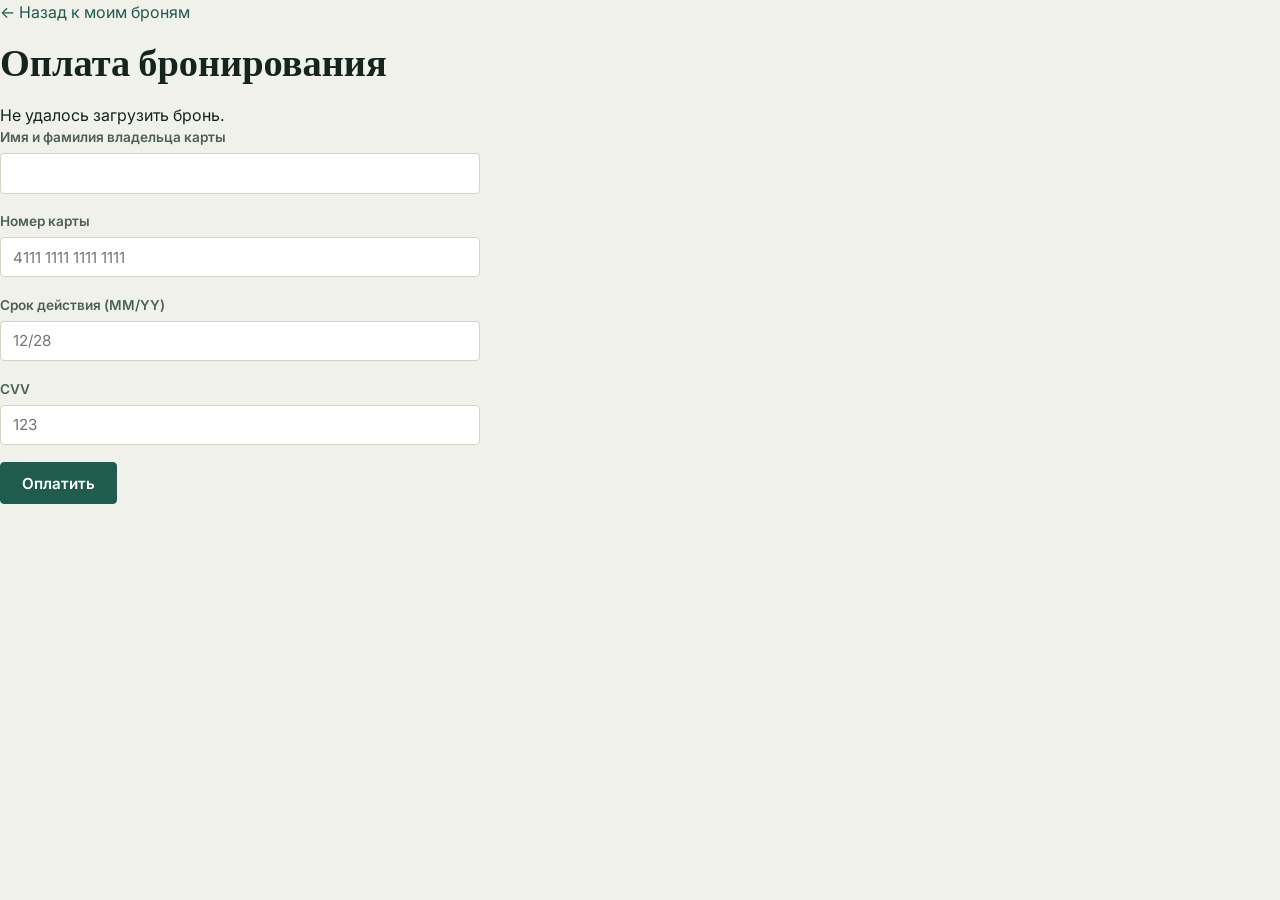
==== frontend/booking-payment.html @ 3f93f3b5 "V12 project apart_booking" ====
<!DOCTYPE html>
<html lang="ru">
<head>
    <meta charset="UTF-8">
    <link rel="stylesheet" href="css/style.css">
    <title>Оплата брони</title>
</head>
<body>
    <p><a href="my-bookings.html">← Назад к моим броням</a></p>
    <h1>Оплата бронирования</h1>

    <div id="bookingSummary">Загрузка...</div>

    <form id="paymentForm">
        <div>
            <label>Имя и фамилия владельца карты</label>
            <input type="text" id="cardholderName" required>
        </div>
        <div>
            <label>Номер карты</label>
            <input type="text" id="cardNumber" placeholder="4111 1111 1111 1111" required maxlength="19">
        </div>
        <div>
            <label>Срок действия (MM/YY)</label>
            <input type="text" id="expiryDate" placeholder="12/28" required maxlength="5">
        </div>
        <div>
            <label>CVV</label>
            <input type="text" id="cvv" placeholder="123" required maxlength="4">
        </div>
        <button type="submit">Оплатить</button>
    </form>

    <p id="paymentMessage"></p>

    <script src="js/api.js"></script>
    <script>
        const params = new URLSearchParams(window.location.search);
        const bookingId = params.get('booking_id');

        async function loadBooking() {
            const summary = document.getElementById('bookingSummary');
            try {
                const booking = await apiGet(`/bookings/${bookingId}/`);
                const start = new Date(booking.start_date).toLocaleDateString();
                const end = new Date(booking.end_date).toLocaleDateString();
                summary.innerHTML = `
                    <div class="panel">
                        <p>Даты: ${start} — ${end}</p>
                        <p>К оплате: <strong>${booking.price} €</strong></p>
                        <p>Статус: ${booking.status}</p>
                    </div>
                `;

                if (booking.status !== 'pending') {
                    document.getElementById('paymentForm').style.display = 'none';
                    document.getElementById('paymentMessage').textContent =
                        booking.status === 'paid' ? 'Эта бронь уже оплачена.' : `Статус брони: ${booking.status}`;
                }
            } catch (err) {
                summary.textContent = 'Не удалось загрузить бронь.';
            }
        }

        document.getElementById('cardNumber').addEventListener('input', function (e) {
            let digits = e.target.value.replace(/\D/g, '').slice(0, 16);
            e.target.value = digits.replace(/(.{4})/g, '$1 ').trim();
        });

        document.getElementById('expiryDate').addEventListener('input', function (e) {
            let digits = e.target.value.replace(/\D/g, '').slice(0, 4);
            if (digits.length >= 3) {
                e.target.value = digits.slice(0, 2) + '/' + digits.slice(2);
            } else {
                e.target.value = digits;
            }
        });

        document.getElementById('paymentForm').addEventListener('submit', async function (event) {
            event.preventDefault();
            const message = document.getElementById('paymentMessage');

            const payload = {
                cardholder_name: document.getElementById('cardholderName').value,
                card_number: document.getElementById('cardNumber').value,
                expiry_date: document.getElementById('expiryDate').value,
                cvv: document.getElementById('cvv').value,
            };

            try {
                const result = await apiPost(`/bookings/${bookingId}/pay/`, payload);
                message.style.color = 'green';
                message.textContent = `${result.message} (карта ****${result.card_last4})`;
                document.getElementById('paymentForm').style.display = 'none';
            } catch (err) {
                message.style.color = 'red';
                message.textContent = JSON.stringify(err.data);
            }
        });

        loadBooking();
    </script>
</body>
</html>
---- frontend/css/style.css ----
/* ==========================================================
   Apartment Booking — design tokens & base styles
   ========================================================== */

@import url('https://fonts.googleapis.com/css2?family=Fraunces:opsz,wght@9..144,400;9..144,500;9..144,600;9..144,700&family=Inter:wght@400;500;600;700&display=swap');

:root {
    --paper: #EFF1EA;
    --surface: #FFFFFF;
    --ink: #16241F;
    --ink-soft: #4E5F58;
    --brand: #1F5C4E;
    --brand-dark: #163F35;
    --accent: #C08A2E;
    --accent-soft: #E7D2A4;
    --line: #D8D2C2;
    --danger: #A23B2E;
    --danger-bg: #F6E5E1;
    --success: #2F6B4F;
    --success-bg: #E4EFE7;

    --font-display: 'Fraunces', Georgia, serif;
    --font-body: 'Inter', system-ui, sans-serif;

    --radius: 4px;
    --shadow: 0 1px 2px rgba(22, 36, 31, 0.06), 0 2px 8px rgba(22, 36, 31, 0.05);
}

* { box-sizing: border-box; }

html { -webkit-text-size-adjust: 100%; }

body {
    margin: 0;
    background: var(--paper);
    color: var(--ink);
    font-family: var(--font-body);
    font-size: 16px;
    line-height: 1.5;
    -webkit-font-smoothing: antialiased;
}

h1, h2, h3 {
    font-family: var(--font-display);
    font-weight: 600;
    line-height: 1.15;
    margin: 0 0 0.5em;
    color: var(--ink);
}

h1 { font-size: clamp(1.8rem, 3vw, 2.4rem); }
h2 { font-size: 1.5rem; margin-top: 2rem; }
h3 { font-size: 1.15rem; }

p { margin: 0 0 1em; max-width: 68ch; }

a {
    color: var(--brand);
    text-decoration: none;
    border-bottom: 1px solid transparent;
}
a:hover { border-bottom-color: currentColor; }

hr {
    border: none;
    border-top: 1px solid var(--line);
    margin: 2.5rem 0;
}

/* ---------- Layout ---------- */

.page {
    max-width: 960px;
    margin: 0 auto;
    padding: 0 1.5rem 4rem;
}

/* ---------- Top navigation ---------- */

.site-nav {
    background: var(--brand-dark);
    color: #F3F1E8;
    padding: 0.9rem 1.5rem;
    display: flex;
    align-items: center;
    justify-content: space-between;
    flex-wrap: wrap;
    gap: 0.75rem;
    margin-bottom: 2.5rem;
}

.site-nav .brand {
    font-family: var(--font-display);
    font-weight: 600;
    font-size: 1.25rem;
    color: #FFFFFF;
    border: none;
    letter-spacing: 0.01em;
}
.site-nav .brand:hover { border: none; opacity: 0.9; }

.site-nav .links {
    display: flex;
    align-items: center;
    gap: 1.25rem;
    flex-wrap: wrap;
}

.site-nav a {
    color: #D9E3DD;
    font-size: 0.92rem;
    font-weight: 500;
}
.site-nav a:hover { color: #FFFFFF; border-bottom-color: currentColor; }

.site-nav button {
    background: transparent;
    border: 1px solid #4C7268;
    color: #F3F1E8;
    padding: 0.4rem 0.9rem;
    font-size: 0.88rem;
}
.site-nav button:hover { background: var(--brand); border-color: var(--brand); }

/* ---------- Buttons ---------- */

button, .btn {
    font-family: var(--font-body);
    font-size: 0.95rem;
    font-weight: 600;
    padding: 0.65rem 1.3rem;
    border-radius: var(--radius);
    border: 1px solid var(--brand);
    background: var(--brand);
    color: #FFFFFF;
    cursor: pointer;
    transition: background 0.15s ease, transform 0.05s ease;
}
button:hover { background: var(--brand-dark); border-color: var(--brand-dark); }
button:active { transform: translateY(1px); }
button:disabled { opacity: 0.5; cursor: not-allowed; }

button.secondary {
    background: transparent;
    color: var(--brand);
}
button.secondary:hover { background: var(--brand); color: #FFFFFF; }

button.danger {
    background: var(--danger);
    border-color: var(--danger);
}
button.danger:hover { background: #7E2F24; border-color: #7E2F24; }

/* ---------- Forms ---------- */

form { max-width: 480px; }

form > div { margin-bottom: 1.1rem; }

label {
    display: block;
    font-size: 0.85rem;
    font-weight: 600;
    color: var(--ink-soft);
    margin-bottom: 0.35rem;
}

input, select, textarea {
    width: 100%;
    font-family: var(--font-body);
    font-size: 0.95rem;
    color: var(--ink);
    background: var(--surface);
    border: 1px solid var(--line);
    border-radius: var(--radius);
    padding: 0.6rem 0.75rem;
}

textarea { min-height: 5.5rem; resize: vertical; }

input:focus, select:focus, textarea:focus {
    outline: none;
    border-color: var(--brand);
    box-shadow: 0 0 0 3px rgba(31, 92, 78, 0.15);
}

input[type="checkbox"] {
    width: auto;
    margin-right: 0.5rem;
    accent-color: var(--brand);
}

label:has(input[type="checkbox"]) {
    display: flex;
    align-items: center;
    font-weight: 500;
    color: var(--ink);
}

/* Wide forms (create/edit listing) get a two-column layout on desktop */
.form-grid {
    display: grid;
    grid-template-columns: 1fr;
    gap: 0 1.5rem;
}
@media (min-width: 640px) {
    .form-grid { grid-template-columns: 1fr 1fr; }
    .form-grid .full { grid-column: 1 / -1; }
}

/* ---------- Messages ---------- */

.message, #message, #bookingMessage, #reviewMessage, #photoMessage, #errorMessage {
    padding: 0.7rem 1rem;
    border-radius: var(--radius);
    font-size: 0.9rem;
    margin-top: 0.75rem;
}
#errorMessage:empty, #message:empty, #bookingMessage:empty,
#reviewMessage:empty, #photoMessage:empty { padding: 0; margin: 0; }

/* ---------- Cards / listings grid ---------- */

.listing-grid {
    display: grid;
    grid-template-columns: repeat(auto-fill, minmax(230px, 1fr));
    gap: 1.5rem;
    margin-top: 1.5rem;
}

.listing-card {
    background: var(--surface);
    border: 1px solid var(--line);
    border-radius: var(--radius);
    overflow: hidden;
    box-shadow: var(--shadow);
    display: flex;
    flex-direction: column;
}

.listing-card img {
    width: 100%;
    height: 150px;
    object-fit: cover;
    display: block;
    background: var(--accent-soft);
}

.listing-card .body {
    padding: 0.9rem 1rem 1.1rem;
    position: relative;
    flex: 1;
    display: flex;
    flex-direction: column;
    gap: 0.3rem;
}

.listing-card h3 {
    margin: 0;
    font-size: 1.05rem;
}

.listing-card .location {
    color: var(--ink-soft);
    font-size: 0.85rem;
    margin: 0;
}

/* Ticket-style price tag with a notch, like a paper price tag */
.price-tag {
    align-self: flex-start;
    position: relative;
    margin-top: 0.5rem;
    background: var(--accent);
    color: #2B1E05;
    font-weight: 700;
    font-size: 0.95rem;
    padding: 0.3rem 0.8rem 0.3rem 1.1rem;
    border-radius: 0 var(--radius) var(--radius) 0;
}
.price-tag::before {
    content: '';
    position: absolute;
    left: -6px;
    top: 50%;
    transform: translateY(-50%);
    width: 12px;
    height: 12px;
    background: var(--paper);
    border-radius: 50%;
    border-right: 1px solid var(--accent-soft);
}

.listing-card .actions {
    margin-top: auto;
    padding-top: 0.6rem;
    display: flex;
    gap: 0.75rem;
    font-size: 0.85rem;
}

/* ---------- Generic content card (detail panels, list rows) ---------- */

.panel {
    background: var(--surface);
    border: 1px solid var(--line);
    border-radius: var(--radius);
    padding: 1rem 1.25rem;
    margin-bottom: 1rem;
}

/* ---------- Stars / rating ---------- */

.stars { color: var(--accent); letter-spacing: 0.1em; font-size: 1.05rem; }

/* ---------- Photo thumbnails (edit/create forms) ---------- */

.photo-thumb {
    display: inline-block;
    margin: 0 0.6rem 0.6rem 0;
    text-align: center;
}
.photo-thumb img {
    width: 140px;
    height: 100px;
    object-fit: cover;
    border-radius: var(--radius);
    border: 1px solid var(--line);
    display: block;
    margin-bottom: 0.4rem;
}

/* ---------- Flatpickr theme override ---------- */

.flatpickr-calendar {
    box-shadow: var(--shadow);
    border: 1px solid var(--line);
    border-radius: var(--radius);
}
.flatpickr-day.selected,
.flatpickr-day.selected:hover,
.flatpickr-day.endRange,
.flatpickr-day.endRange:hover,
.flatpickr-day.startRange,
.flatpickr-day.startRange:hover {
    background: var(--brand);
    border-color: var(--brand);
}
.flatpickr-day.inRange {
    background: var(--accent-soft);
    border-color: var(--accent-soft);
    box-shadow: -5px 0 0 var(--accent-soft), 5px 0 0 var(--accent-soft);
}
.flatpickr-day.today { border-color: var(--brand); }

/* ---------- Utility ---------- */

.muted { color: var(--ink-soft); }
.empty-state {
    color: var(--ink-soft);
    font-style: italic;
    padding: 1rem 0;
}

@media (max-width: 640px) {
    .site-nav { flex-direction: column; align-items: flex-start; }
    .page { padding: 0 1rem 3rem; }
}
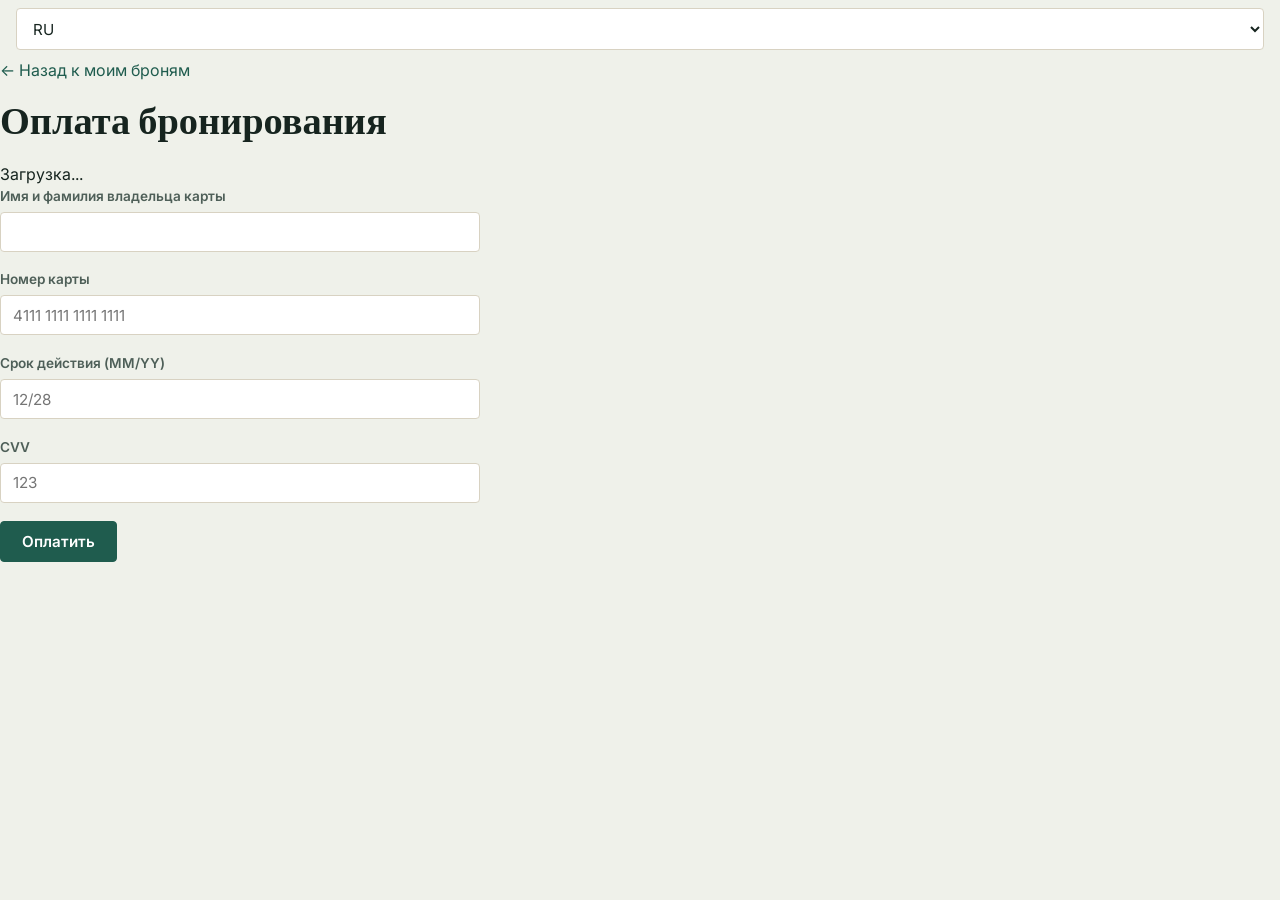
==== commit 1e8790d4: "V14 project apart_booking" ====
--- a/frontend/booking-payment.html
+++ b/frontend/booking-payment.html
@@ -6,34 +6,44 @@
     <title>Оплата брони</title>
 </head>
 <body>
-    <p><a href="my-bookings.html">← Назад к моим броням</a></p>
-    <h1>Оплата бронирования</h1>
+    <div style="text-align: right; padding: 0.5rem 1rem;">
+        <select id="languageSelect" onchange="setLanguage(this.value)">
+            <option value="ru">RU</option>
+            <option value="en">EN</option>
+            <option value="de">DE</option>
+            <option value="uk">UA</option>
+        </select>
+    </div>
 
-    <div id="bookingSummary">Загрузка...</div>
+    <p><a href="my-bookings.html" data-i18n="back_to_my_bookings">← Назад к моим броням</a></p>
+    <h1 data-i18n="payment_title">Оплата бронирования</h1>
+
+    <div id="bookingSummary" data-i18n="loading">Загрузка...</div>
 
     <form id="paymentForm">
         <div>
-            <label>Имя и фамилия владельца карты</label>
+            <label data-i18n="cardholder_label">Имя и фамилия владельца карты</label>
             <input type="text" id="cardholderName" required>
         </div>
         <div>
-            <label>Номер карты</label>
+            <label data-i18n="card_number_label">Номер карты</label>
             <input type="text" id="cardNumber" placeholder="4111 1111 1111 1111" required maxlength="19">
         </div>
         <div>
-            <label>Срок действия (MM/YY)</label>
+            <label data-i18n="expiry_label">Срок действия (MM/YY)</label>
             <input type="text" id="expiryDate" placeholder="12/28" required maxlength="5">
         </div>
         <div>
-            <label>CVV</label>
+            <label data-i18n="cvv_label">CVV</label>
             <input type="text" id="cvv" placeholder="123" required maxlength="4">
         </div>
-        <button type="submit">Оплатить</button>
+        <button type="submit" data-i18n="pay_now_btn">Оплатить</button>
     </form>
 
     <p id="paymentMessage"></p>
 
     <script src="js/api.js"></script>
+    <script src="js/i18n.js"></script>
     <script>
         const params = new URLSearchParams(window.location.search);
         const bookingId = params.get('booking_id');
@@ -46,19 +56,19 @@
                 const end = new Date(booking.end_date).toLocaleDateString();
                 summary.innerHTML = `
                     <div class="panel">
-                        <p>Даты: ${start} — ${end}</p>
-                        <p>К оплате: <strong>${booking.price} €</strong></p>
-                        <p>Статус: ${booking.status}</p>
+                        <p>${t('dates_label')}: ${start} — ${end}</p>
+                        <p>${t('amount_due_label')}: <strong>${booking.price} €</strong></p>
+                        <p>${t('status_label')}: ${booking.status}</p>
                     </div>
                 `;
 
                 if (booking.status !== 'pending') {
                     document.getElementById('paymentForm').style.display = 'none';
                     document.getElementById('paymentMessage').textContent =
-                        booking.status === 'paid' ? 'Эта бронь уже оплачена.' : `Статус брони: ${booking.status}`;
+                        booking.status === 'paid' ? t('already_paid') : `${t('status_label')}: ${booking.status}`;
                 }
             } catch (err) {
-                summary.textContent = 'Не удалось загрузить бронь.';
+                summary.textContent = t('booking_load_error');
             }
         }
 
@@ -90,7 +100,7 @@
             try {
                 const result = await apiPost(`/bookings/${bookingId}/pay/`, payload);
                 message.style.color = 'green';
-                message.textContent = `${result.message} (карта ****${result.card_last4})`;
+                message.textContent = `${result.message} (${t('card_label')} ****${result.card_last4})`;
                 document.getElementById('paymentForm').style.display = 'none';
             } catch (err) {
                 message.style.color = 'red';
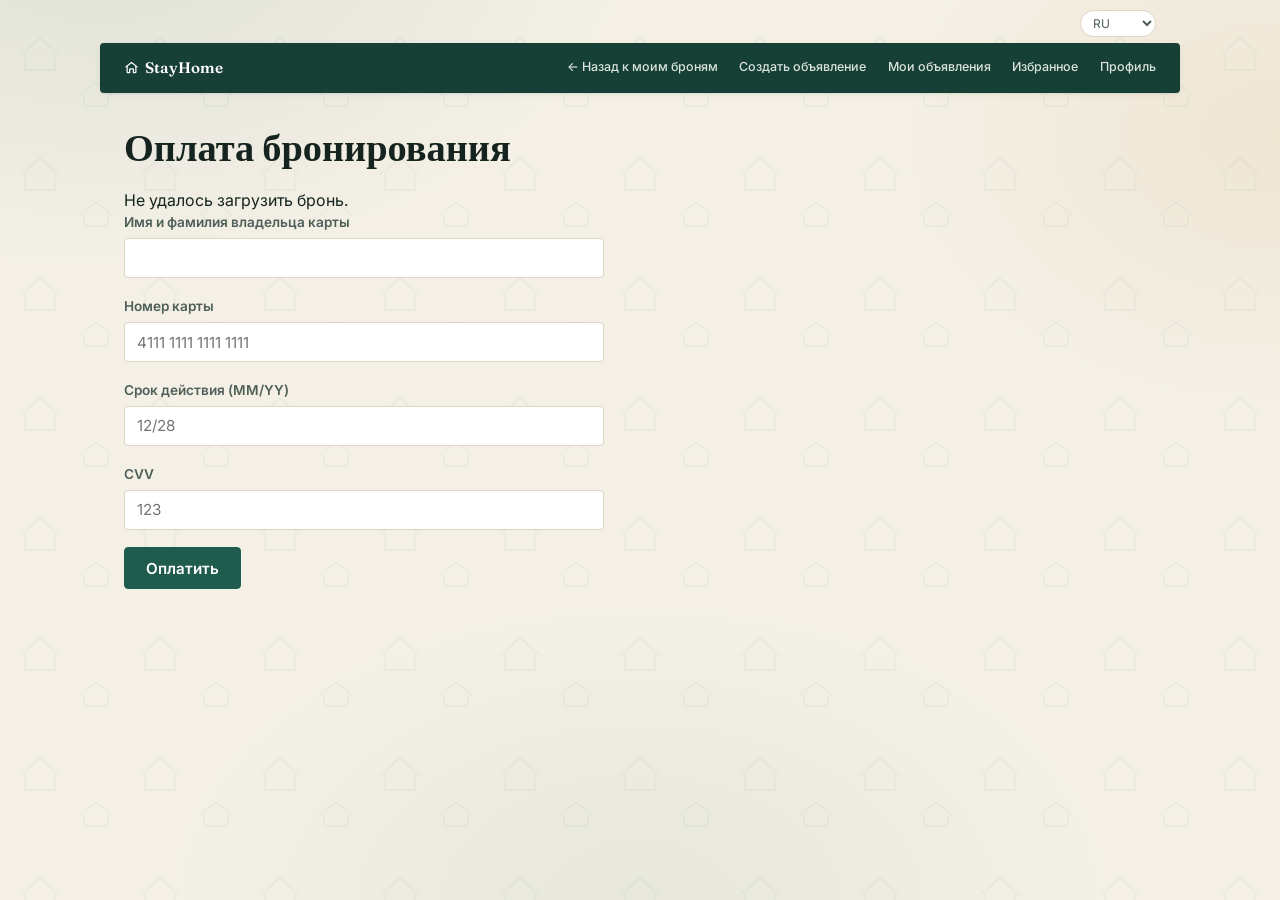
==== commit b7482cbb: "V16 project apart_booking" ====
--- a/frontend/booking-payment.html
+++ b/frontend/booking-payment.html
@@ -3,11 +3,11 @@
 <head>
     <meta charset="UTF-8">
     <link rel="stylesheet" href="css/style.css">
-    <title>Оплата брони</title>
+    <title>StayHome — Оплата брони</title>
 </head>
 <body>
-    <div style="text-align: right; padding: 0.5rem 1rem;">
-        <select id="languageSelect" onchange="setLanguage(this.value)">
+    <div class="utility-bar">
+        <select id="languageSelect" class="lang-select" onchange="setLanguage(this.value)">
             <option value="ru">RU</option>
             <option value="en">EN</option>
             <option value="de">DE</option>
@@ -15,32 +15,50 @@
         </select>
     </div>
 
-    <p><a href="my-bookings.html" data-i18n="back_to_my_bookings">← Назад к моим броням</a></p>
-    <h1 data-i18n="payment_title">Оплата бронирования</h1>
+    <nav class="site-nav">
+        <a href="index.html" class="brand">
+            <svg viewBox="0 0 24 24" fill="none" xmlns="http://www.w3.org/2000/svg">
+                <path d="M3 11L12 4L21 11" stroke="currentColor" stroke-width="2" stroke-linecap="round" stroke-linejoin="round"/>
+                <path d="M5 10V19C5 19.5523 5.44772 20 6 20H9V15C9 14.4477 9.44772 14 10 14H14C14.5523 14 15 14.4477 15 15V20H18C18.5523 20 19 19.5523 19 19V10" stroke="currentColor" stroke-width="2" stroke-linecap="round" stroke-linejoin="round"/>
+            </svg>
+            StayHome
+        </a>
+        <div class="links">
+            <a href="my-bookings.html" data-i18n="back_to_my_bookings">← Назад к моим броням</a>
+            <a href="listing-create.html" data-i18n="nav_create">Создать объявление</a>
+            <a href="my-listings.html" data-i18n="nav_my_listings">Мои объявления</a>
+            <a href="favorites.html" data-i18n="nav_favorites">Избранное</a>
+            <a href="profile.html" data-i18n="nav_profile">Профиль</a>
+        </div>
+    </nav>
 
-    <div id="bookingSummary" data-i18n="loading">Загрузка...</div>
+    <div class="page">
+        <h1 data-i18n="payment_title">Оплата бронирования</h1>
 
-    <form id="paymentForm">
-        <div>
-            <label data-i18n="cardholder_label">Имя и фамилия владельца карты</label>
-            <input type="text" id="cardholderName" required>
-        </div>
-        <div>
-            <label data-i18n="card_number_label">Номер карты</label>
-            <input type="text" id="cardNumber" placeholder="4111 1111 1111 1111" required maxlength="19">
-        </div>
-        <div>
-            <label data-i18n="expiry_label">Срок действия (MM/YY)</label>
-            <input type="text" id="expiryDate" placeholder="12/28" required maxlength="5">
-        </div>
-        <div>
-            <label data-i18n="cvv_label">CVV</label>
-            <input type="text" id="cvv" placeholder="123" required maxlength="4">
-        </div>
-        <button type="submit" data-i18n="pay_now_btn">Оплатить</button>
-    </form>
+        <div id="bookingSummary" data-i18n="loading">Загрузка...</div>
 
-    <p id="paymentMessage"></p>
+        <form id="paymentForm">
+            <div>
+                <label data-i18n="cardholder_label">Имя и фамилия владельца карты</label>
+                <input type="text" id="cardholderName" required>
+            </div>
+            <div>
+                <label data-i18n="card_number_label">Номер карты</label>
+                <input type="text" id="cardNumber" placeholder="4111 1111 1111 1111" required maxlength="19">
+            </div>
+            <div>
+                <label data-i18n="expiry_label">Срок действия (MM/YY)</label>
+                <input type="text" id="expiryDate" placeholder="12/28" required maxlength="5">
+            </div>
+            <div>
+                <label data-i18n="cvv_label">CVV</label>
+                <input type="text" id="cvv" placeholder="123" required maxlength="4">
+            </div>
+            <button type="submit" data-i18n="pay_now_btn">Оплатить</button>
+        </form>
+
+        <p id="paymentMessage"></p>
+    </div>
 
     <script src="js/api.js"></script>
     <script src="js/i18n.js"></script>
--- a/frontend/css/style.css
+++ b/frontend/css/style.css
@@ -1,11 +1,11 @@
 /* ==========================================================
-   Apartment Booking — design tokens & base styles
+   StayHome — design tokens & base styles
    ========================================================== */
 
 @import url('https://fonts.googleapis.com/css2?family=Fraunces:opsz,wght@9..144,400;9..144,500;9..144,600;9..144,700&family=Inter:wght@400;500;600;700&display=swap');
 
 :root {
-    --paper: #EFF1EA;
+    --paper: #F4F0E6;
     --surface: #FFFFFF;
     --ink: #16241F;
     --ink-soft: #4E5F58;
@@ -13,7 +13,7 @@
     --brand-dark: #163F35;
     --accent: #C08A2E;
     --accent-soft: #E7D2A4;
-    --line: #D8D2C2;
+    --line: #DCD5C4;
     --danger: #A23B2E;
     --danger-bg: #F6E5E1;
     --success: #2F6B4F;
@@ -32,12 +32,20 @@
 
 body {
     margin: 0;
-    background: var(--paper);
     color: var(--ink);
     font-family: var(--font-body);
     font-size: 16px;
     line-height: 1.5;
     -webkit-font-smoothing: antialiased;
+    background-color: var(--paper);
+    background-image:
+        radial-gradient(ellipse 900px 600px at 8% -10%, rgba(31, 92, 78, 0.10), transparent 60%),
+        radial-gradient(ellipse 700px 500px at 100% 15%, rgba(192, 138, 46, 0.10), transparent 55%),
+        radial-gradient(ellipse 800px 500px at 50% 100%, rgba(31, 92, 78, 0.06), transparent 60%),
+        url("data:image/svg+xml,%3Csvg xmlns='http://www.w3.org/2000/svg' width='120' height='120' viewBox='0 0 120 120'%3E%3Cg fill='none' stroke='%231F5C4E' stroke-width='1.4' stroke-opacity='0.055'%3E%3Cpath d='M20 55 L40 38 L60 55'/%3E%3Cpath d='M25 54 L25 70 L55 70 L55 54'/%3E%3Cpath d='M80 95 L96 82 L112 95'/%3E%3Cpath d='M84 94 L84 106 L108 106 L108 94'/%3E%3C/g%3E%3C/svg%3E");
+    background-attachment: fixed;
+    background-repeat: repeat, repeat, repeat, repeat;
+    min-height: 100vh;
 }
 
 h1, h2, h3 {
@@ -70,55 +78,84 @@
 /* ---------- Layout ---------- */
 
 .page {
-    max-width: 960px;
+    max-width: 1080px;
     margin: 0 auto;
     padding: 0 1.5rem 4rem;
 }
 
-/* ---------- Top navigation ---------- */
+/* ---------- Top navigation — two tiers ---------- */
+
+.utility-bar {
+    max-width: 1080px;
+    margin: 0 auto;
+    padding: 0.6rem 1.5rem 0;
+    display: flex;
+    justify-content: flex-end;
+}
+
+.lang-select {
+    width: 76px !important;
+    flex: 0 0 auto;
+    padding: 0.25rem 0.5rem !important;
+    font-size: 0.75rem !important;
+    border-radius: 999px;
+    border: 1px solid var(--line);
+    background: var(--surface);
+    color: var(--ink-soft);
+}
 
 .site-nav {
     background: var(--brand-dark);
     color: #F3F1E8;
-    padding: 0.9rem 1.5rem;
+    border-radius: var(--radius);
+    max-width: 1080px;
+    margin: 0.4rem auto 2rem;
+    padding: 0.5rem 0.9rem;
     display: flex;
     align-items: center;
-    justify-content: space-between;
-    flex-wrap: wrap;
-    gap: 0.75rem;
-    margin-bottom: 2.5rem;
+    gap: 1rem;
+    box-shadow: var(--shadow);
 }
 
 .site-nav .brand {
+    display: flex;
+    align-items: center;
+    gap: 0.4rem;
     font-family: var(--font-display);
     font-weight: 600;
-    font-size: 1.25rem;
+    font-size: 0.95rem;
     color: #FFFFFF;
     border: none;
-    letter-spacing: 0.01em;
+    white-space: nowrap;
+    flex-shrink: 0;
 }
 .site-nav .brand:hover { border: none; opacity: 0.9; }
+.site-nav .brand svg { width: 15px; height: 15px; flex-shrink: 0; }
 
 .site-nav .links {
     display: flex;
     align-items: center;
-    gap: 1.25rem;
+    gap: 0.15rem;
+    flex: 1;
     flex-wrap: wrap;
-}
-
-.site-nav a {
+    justify-content: flex-end;
+}
+
+.site-nav a, .site-nav button {
     color: #D9E3DD;
-    font-size: 0.92rem;
+    font-size: 0.78rem;
     font-weight: 500;
-}
-.site-nav a:hover { color: #FFFFFF; border-bottom-color: currentColor; }
+    padding: 0.35rem 0.6rem;
+    border-radius: 999px;
+    white-space: nowrap;
+}
+.site-nav a:hover { color: #FFFFFF; background: rgba(255,255,255,0.08); border-bottom: none; }
 
 .site-nav button {
     background: transparent;
     border: 1px solid #4C7268;
-    color: #F3F1E8;
-    padding: 0.4rem 0.9rem;
-    font-size: 0.88rem;
+    font-size: 0.78rem;
+    padding: 0.35rem 0.6rem;
 }
 .site-nav button:hover { background: var(--brand); border-color: var(--brand); }
 
@@ -198,7 +235,6 @@
     color: var(--ink);
 }
 
-/* Wide forms (create/edit listing) get a two-column layout on desktop */
 .form-grid {
     display: grid;
     grid-template-columns: 1fr;
@@ -219,6 +255,84 @@
 }
 #errorMessage:empty, #message:empty, #bookingMessage:empty,
 #reviewMessage:empty, #photoMessage:empty { padding: 0; margin: 0; }
+
+/* ---------- Promo banner — pinned-note style, horizontal scroll strip ---------- */
+
+.promo-strip {
+    display: flex;
+    gap: 2.5rem;
+    overflow-x: auto;
+    scroll-snap-type: x mandatory;
+    padding: 1.5rem 1rem 2rem;
+    margin-bottom: 1rem;
+    -webkit-overflow-scrolling: touch;
+}
+.promo-strip::-webkit-scrollbar { height: 6px; }
+.promo-strip::-webkit-scrollbar-thumb { background: var(--line); border-radius: 999px; }
+
+.promo-card {
+    scroll-snap-align: start;
+    flex: 0 0 min(560px, 88vw);
+    background: var(--surface);
+    color: var(--ink);
+    border-radius: 2px;
+    padding: 1.6rem 1.9rem 1.8rem;
+    display: flex;
+    flex-direction: column;
+    gap: 0.6rem;
+    position: relative;
+    transform: rotate(-1.1deg);
+    box-shadow: 0 10px 20px rgba(22, 36, 31, 0.16), 0 2px 4px rgba(22, 36, 31, 0.08);
+    border: 1px solid var(--line);
+}
+.promo-card::before {
+    content: '';
+    position: absolute;
+    top: -14px;
+    left: 34px;
+    width: 70px;
+    height: 26px;
+    background: rgba(192, 138, 46, 0.55);
+    transform: rotate(-4deg);
+    box-shadow: 0 1px 2px rgba(0,0,0,0.15);
+}
+.promo-card::after {
+    content: '';
+    position: absolute;
+    top: -12px;
+    right: 46px;
+    width: 56px;
+    height: 24px;
+    background: rgba(31, 92, 78, 0.35);
+    transform: rotate(6deg);
+    box-shadow: 0 1px 2px rgba(0,0,0,0.15);
+}
+.promo-card h2 {
+    color: var(--brand-dark);
+    margin: 0;
+    font-size: 1.4rem;
+}
+.promo-card p {
+    color: var(--ink-soft);
+    margin: 0;
+    max-width: 46ch;
+    font-size: 0.95rem;
+}
+.promo-badges {
+    display: flex;
+    gap: 0.5rem;
+    flex-wrap: wrap;
+    margin-top: 0.5rem;
+}
+.promo-badges span {
+    background: var(--accent-soft);
+    border: 1px solid var(--accent);
+    color: #3A2A08;
+    padding: 0.25rem 0.65rem;
+    border-radius: 999px;
+    font-size: 0.75rem;
+    font-weight: 600;
+}
 
 /* ---------- Cards / listings grid ---------- */
 
@@ -267,7 +381,6 @@
     margin: 0;
 }
 
-/* Ticket-style price tag with a notch, like a paper price tag */
 .price-tag {
     align-self: flex-start;
     position: relative;
@@ -364,6 +477,33 @@
 }
 
 @media (max-width: 640px) {
-    .site-nav { flex-direction: column; align-items: flex-start; }
+    .site-nav { flex-wrap: wrap; }
+    .site-nav .links { justify-content: flex-start; }
     .page { padding: 0 1rem 3rem; }
+}
+
+
+/* ---------- Lightbox ---------- */
+
+.lightbox-overlay {
+    display: none;
+    position: fixed;
+    top: 0; left: 0; right: 0; bottom: 0;
+    background: rgba(22, 36, 31, 0.92);
+    z-index: 1000;
+    align-items: center;
+    justify-content: center;
+    cursor: zoom-out;
+    padding: 2rem;
+}
+.lightbox-overlay.open { display: flex; }
+.lightbox-overlay img {
+    max-width: 90vw;
+    max-height: 90vh;
+    object-fit: contain;
+    border-radius: var(--radius);
+    box-shadow: 0 20px 60px rgba(0,0,0,0.5);
+}
+.listing-detail-photo {
+    cursor: zoom-in;
 }
